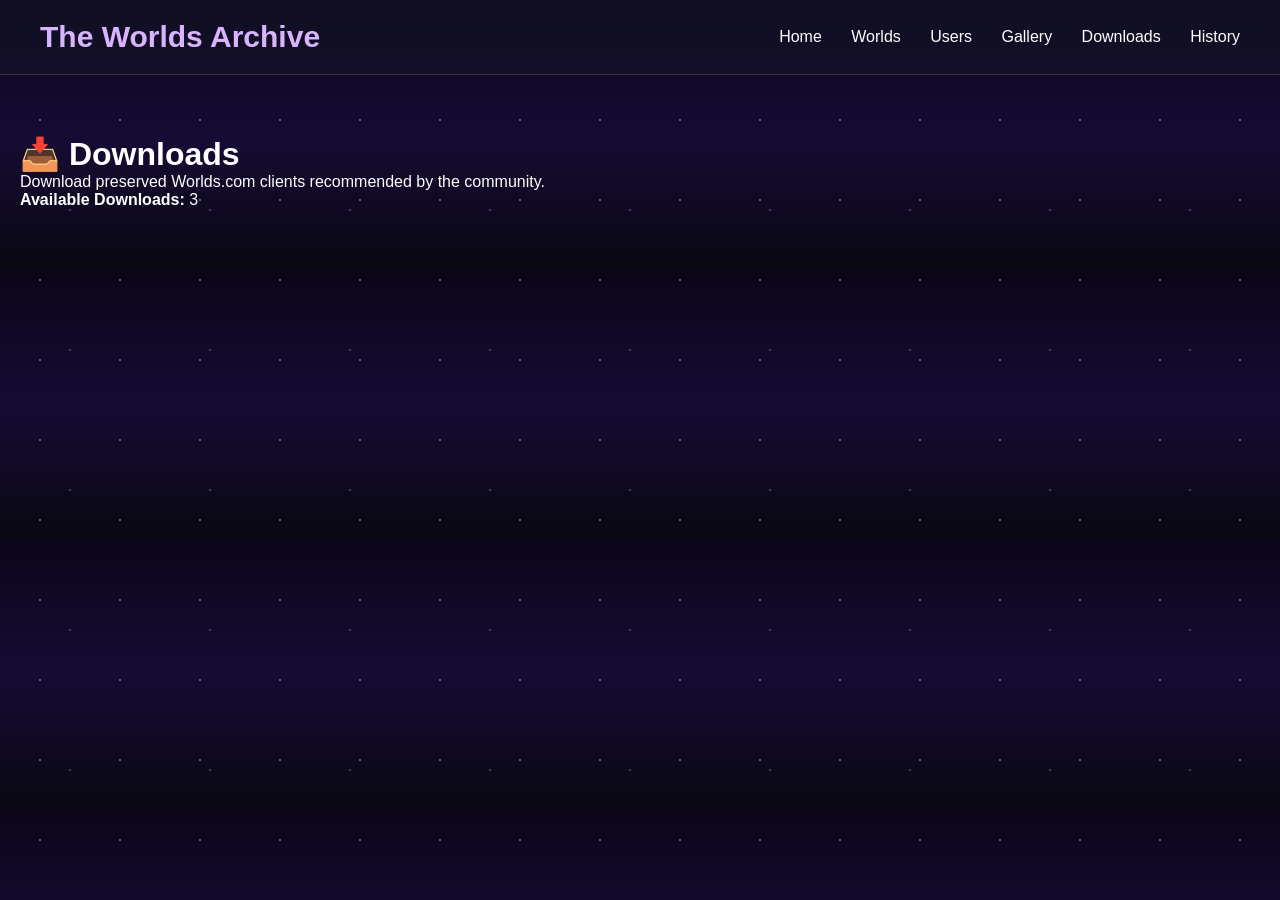
==== downloads.html @ 633b6e29 "Create downloads.html" ====
<!DOCTYPE html>
<html lang="en">
<head>
<meta charset="UTF-8">
<meta name="viewport" content="width=device-width, initial-scale=1.0">
<title>Downloads - The Worlds Archive</title>

<link rel="stylesheet" href="css/style.css">

<style>
.worlds-container{
max-width:1300px;
margin:auto;
padding:60px 20px;
}

.world-card{
display:flex;
gap:25px;
background:rgba(255,255,255,.08);
border:1px solid rgba(255,255,255,.15);
border-radius:18px;
padding:20px;
margin-bottom:30px;
backdrop-filter:blur(12px);
}

.world-info h2{
margin-bottom:10px;
color:#d8b4fe;
}

.button{
display:inline-block;
margin-top:15px;
padding:12px 22px;
background:#7c3aed;
color:white;
text-decoration:none;
border-radius:10px;
}

.button:hover{
background:#a855f7;
}
</style>

</head>

<body>

<div class="stars"></div>

<header>

<div class="logo">The Worlds Archive</div>

<nav>
<a href="index.html">Home</a>
<a href="worlds.html">Worlds</a>
<a href="users.html">Users</a>
<a href="gallery.html">Gallery</a>
<a href="downloads.html">Downloads</a>
<a href="history.html">History</a>
</nav>

</header>

<div class="worlds-container">

<h1>📥 Downloads</h1>

<p>
Download preserved Worlds.com clients recommended by the community.
</p>

<p><strong>Available Downloads:</strong> 3</p>
---- css/style.css ----
*{
margin:0;
padding:0;
box-sizing:border-box;
font-family:Arial,Helvetica,sans-serif;
}

body{
background:linear-gradient(180deg,#0b0518,#170b35,#090812);
color:white;
overflow-x:hidden;
}

/* Fondo de estrellas */

.stars{
position:fixed;
top:0;
left:0;
width:100%;
height:100%;
background-image:
radial-gradient(white 1px, transparent 1px),
radial-gradient(#b78cff 1px, transparent 1px);
background-size:80px 80px,140px 140px;
opacity:.35;
animation:moveStars 120s linear infinite;
z-index:-1;
}

@keyframes moveStars{
from{
transform:translateY(0);
}
to{
transform:translateY(-800px);
}
}

header{
position:sticky;
top:0;
display:flex;
justify-content:space-between;
align-items:center;
padding:20px 40px;
background:rgba(20,20,40,.65);
backdrop-filter:blur(12px);
border-bottom:1px solid rgba(255,255,255,.15);
}

.logo{
font-size:30px;
font-weight:bold;
color:#d8b4fe;
}

nav a{
text-decoration:none;
color:white;
margin-left:25px;
transition:.3s;
}

nav a:hover{
color:#c084fc;
}

.hero{
padding:100px 20px;
text-align:center;
}

.hero h1{
font-size:65px;
margin-bottom:20px;
color:#ffffff;
text-shadow:0 0 20px #b14cff;
}

.hero p{
font-size:20px;
max-width:900px;
margin:auto;
color:#dddddd;
}

.search{
margin-top:40px;
}

.search input{
width:420px;
max-width:90%;
padding:16px;
border:none;
border-radius:12px;
background:rgba(255,255,255,.08);
color:white;
font-size:17px;
outline:none;
backdrop-filter:blur(8px);
}

.grid{
display:grid;
grid-template-columns:repeat(auto-fit,minmax(260px,1fr));
gap:30px;
padding:60px;
}

.card{
background:rgba(255,255,255,.08);
border:1px solid rgba(255,255,255,.15);
backdrop-filter:blur(12px);
padding:30px;
border-radius:18px;
transition:.35s;
}

.card:hover{
transform:translateY(-10px);
box-shadow:0 0 25px rgba(180,80,255,.6);
}

.card h2{
margin-bottom:15px;
color:#d8b4fe;
}

.card p{
color:#ddd;
line-height:1.6;
}

footer{
padding:35px;
text-align:center;
color:#aaa;
}
.hero-logo{
width:320px;
max-width:90%;
display:block;
margin:0 auto 30px;
image-rendering:pixelated;
filter:drop-shadow(0 0 20px rgba(170,80,255,.8));
}

.creator{
margin-bottom:30px;
font-size:18px;
color:#d8b4fe;
line-height:1.8;
text-align:center;
}

.creator strong{
color:#ffffff;
}
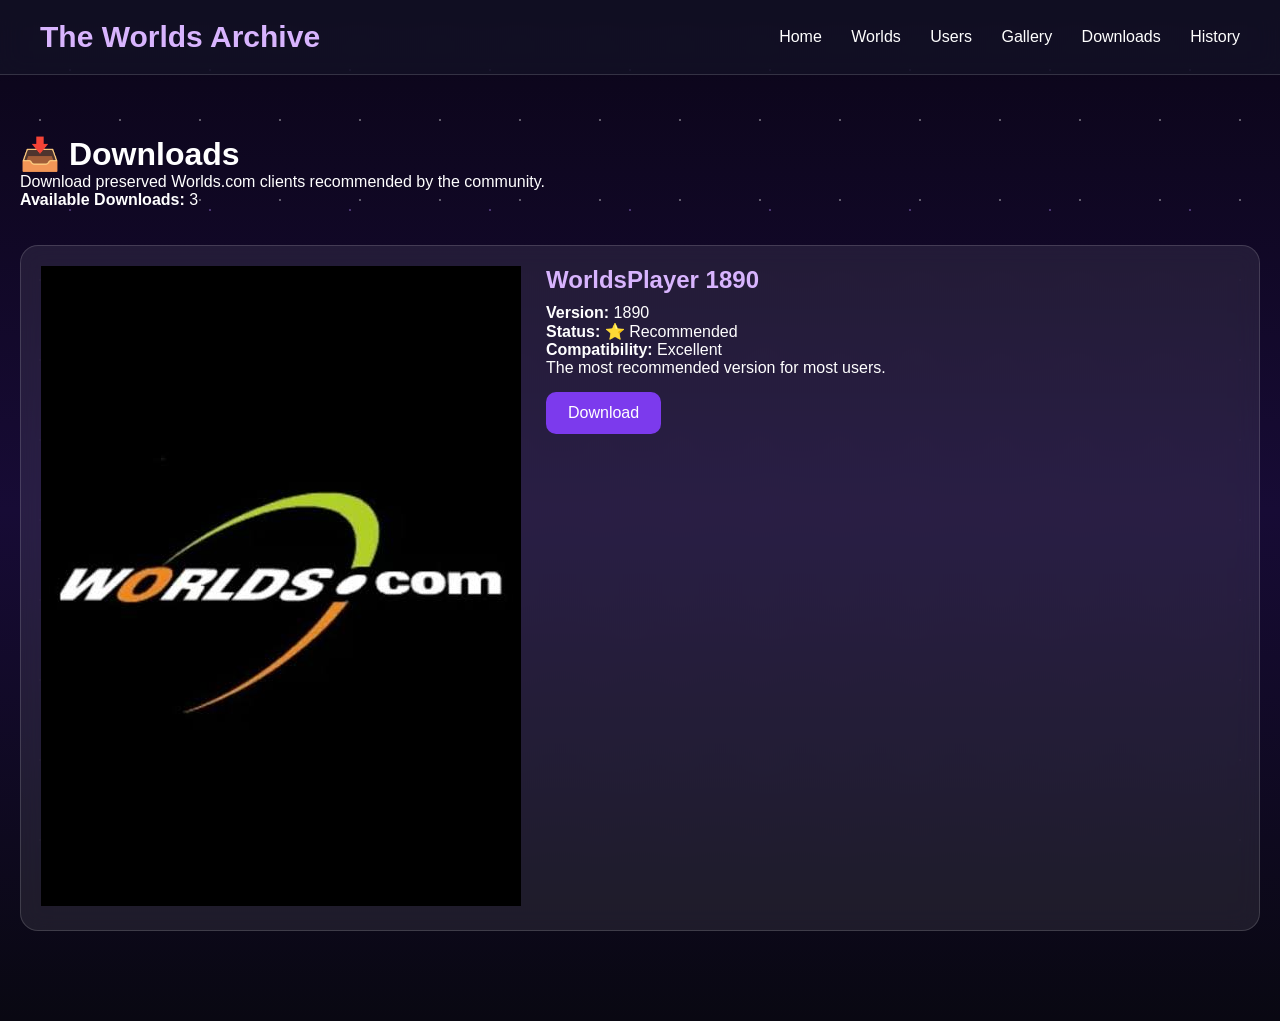
==== commit 11ae2681: "Update downloads.html" ====
--- a/downloads.html
+++ b/downloads.html
@@ -75,3 +75,30 @@
 </p>
 
 <p><strong>Available Downloads:</strong> 3</p>
+<br><br>
+
+<div class="world-card">
+
+<div class="world-image">
+<img src="images/worlds-logo.png" alt="Worlds.com Logo">
+</div>
+
+<div class="world-info">
+
+<h2>WorldsPlayer 1890</h2>
+
+<p><b>Version:</b> 1890</p>
+
+<p><b>Status:</b> ⭐ Recommended</p>
+
+<p><b>Compatibility:</b> Excellent</p>
+
+<p>The most recommended version for most users.</p>
+
+<a class="button" href="downloads/libreworlds_worldsplayer1890-2.exe" download>
+Download
+</a>
+
+</div>
+
+</div>
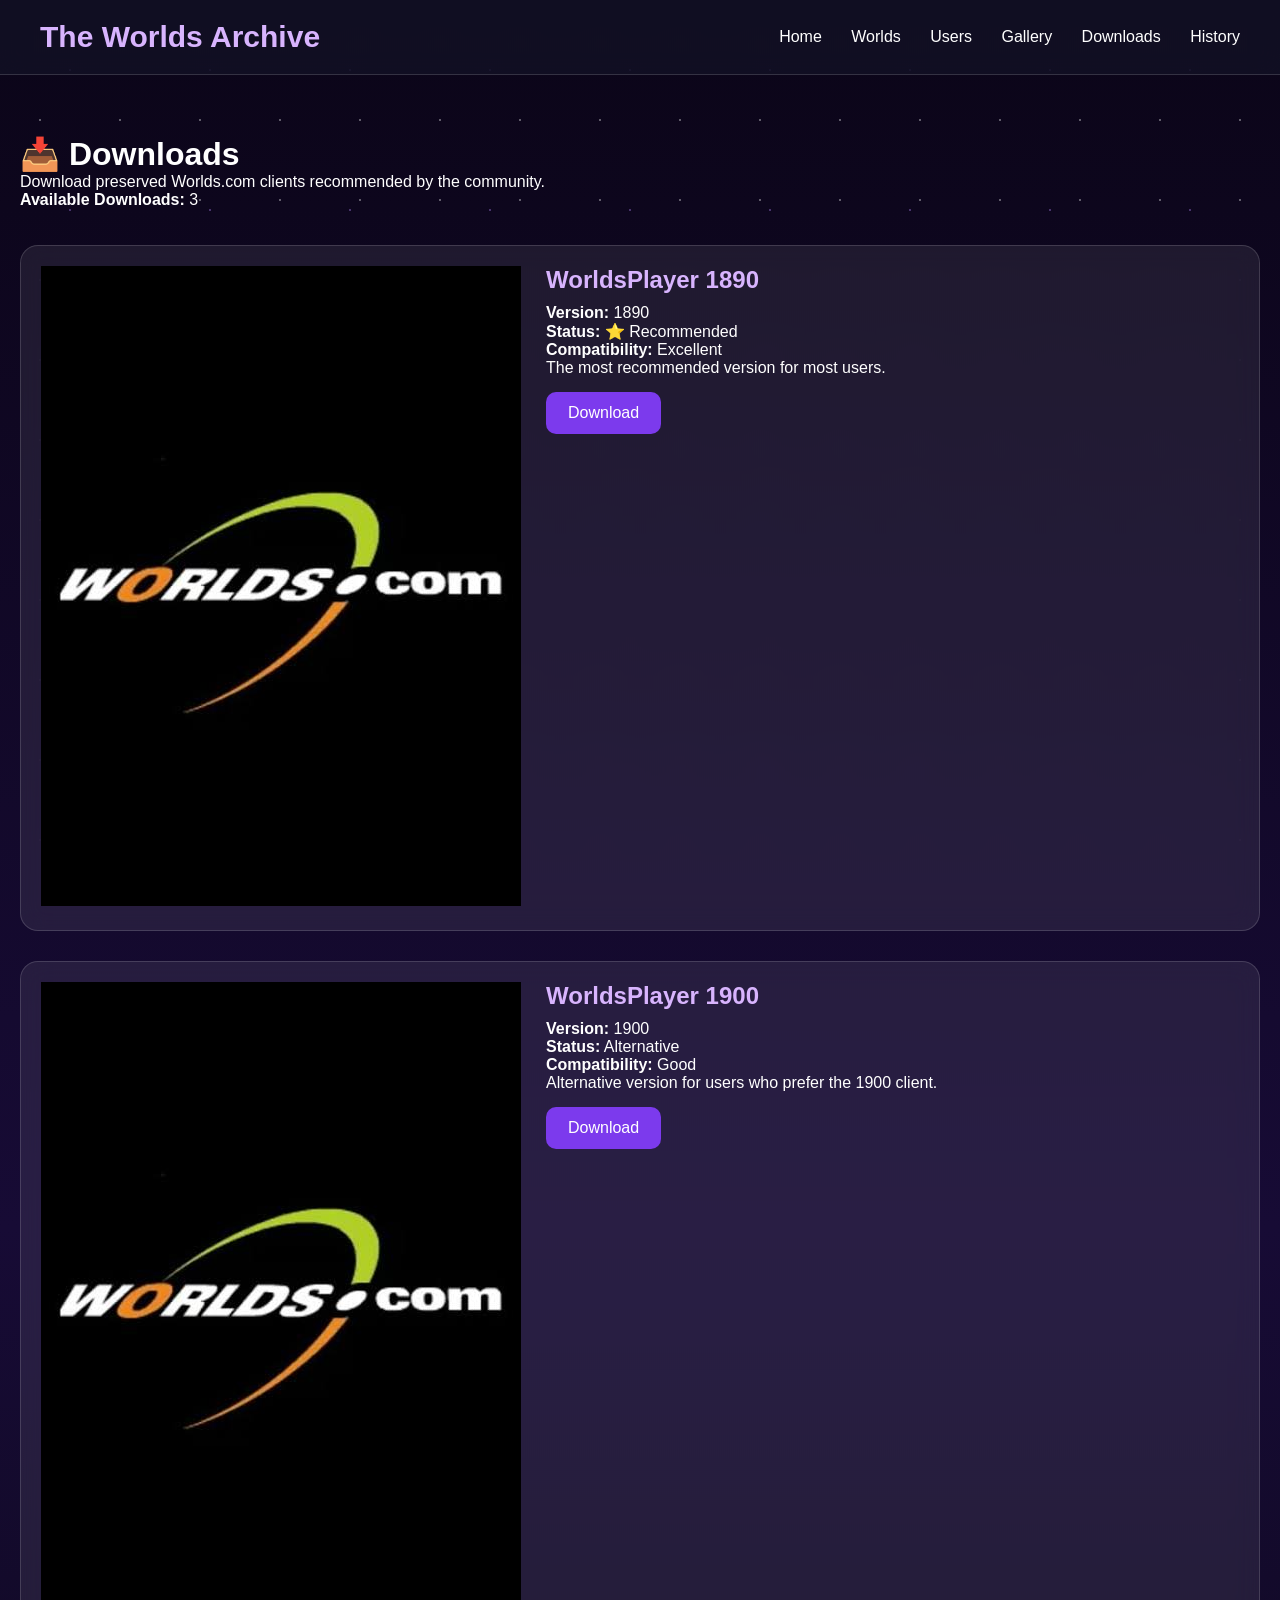
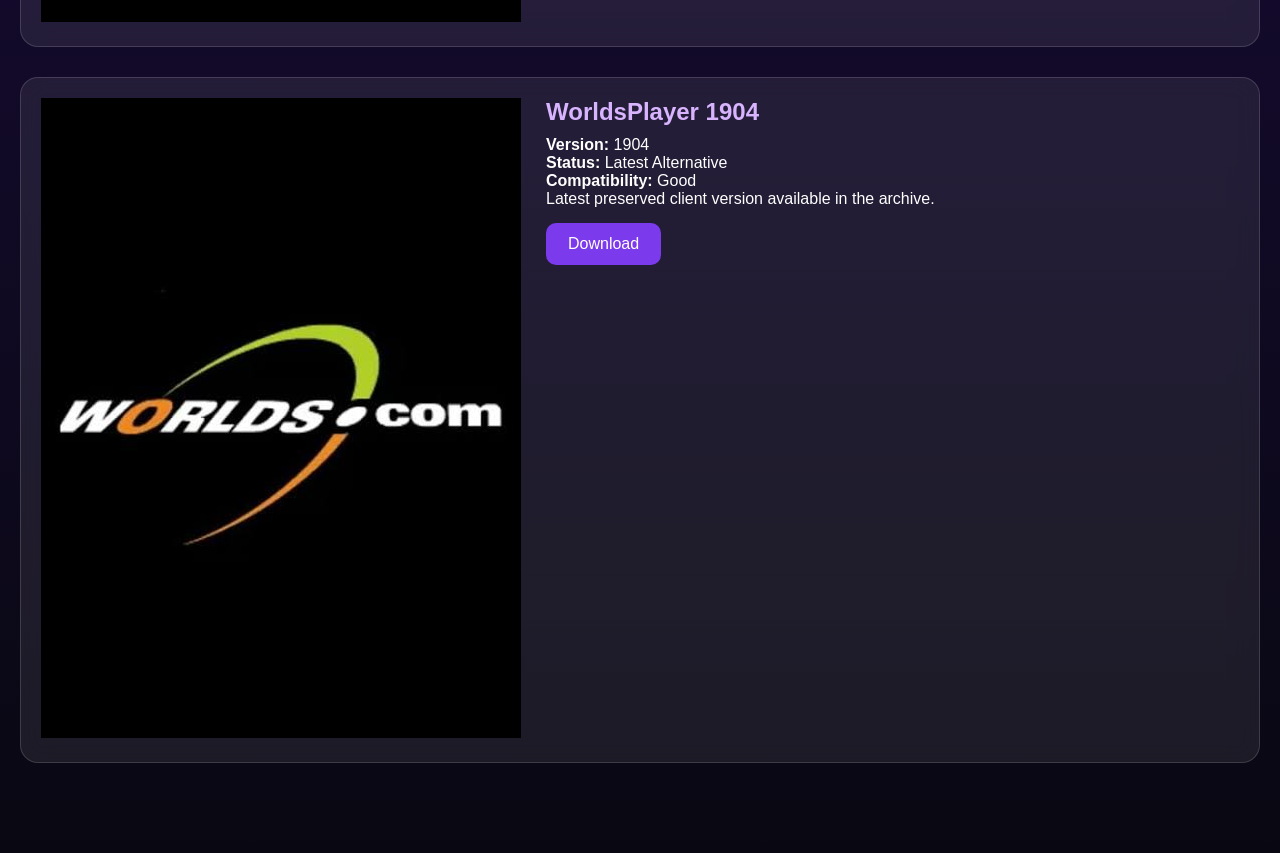
==== commit 536f918c: "Update downloads.html" ====
--- a/downloads.html
+++ b/downloads.html
@@ -102,3 +102,57 @@
 </div>
 
 </div>
+<div class="world-card">
+
+<div class="world-image">
+<img src="images/worlds-logo.png" alt="Worlds.com Logo">
+</div>
+
+<div class="world-info">
+
+<h2>WorldsPlayer 1900</h2>
+
+<p><b>Version:</b> 1900</p>
+
+<p><b>Status:</b> Alternative</p>
+
+<p><b>Compatibility:</b> Good</p>
+
+<p>Alternative version for users who prefer the 1900 client.</p>
+
+<a class="button" href="downloads/libreworlds_worldsplayer1900-4.exe" download>
+Download
+</a>
+
+</div>
+
+</div>
+<div class="world-card">
+
+<div class="world-image">
+<img src="images/worlds-logo.png" alt="Worlds.com Logo">
+</div>
+
+<div class="world-info">
+
+<h2>WorldsPlayer 1904</h2>
+
+<p><b>Version:</b> 1904</p>
+
+<p><b>Status:</b> Latest Alternative</p>
+
+<p><b>Compatibility:</b> Good</p>
+
+<p>Latest preserved client version available in the archive.</p>
+
+<a class="button" href="downloads/libreworlds_worldsplayer1904-1.exe" download>
+Download
+</a>
+
+</div>
+
+</div>
+</div>
+
+</body>
+</html>
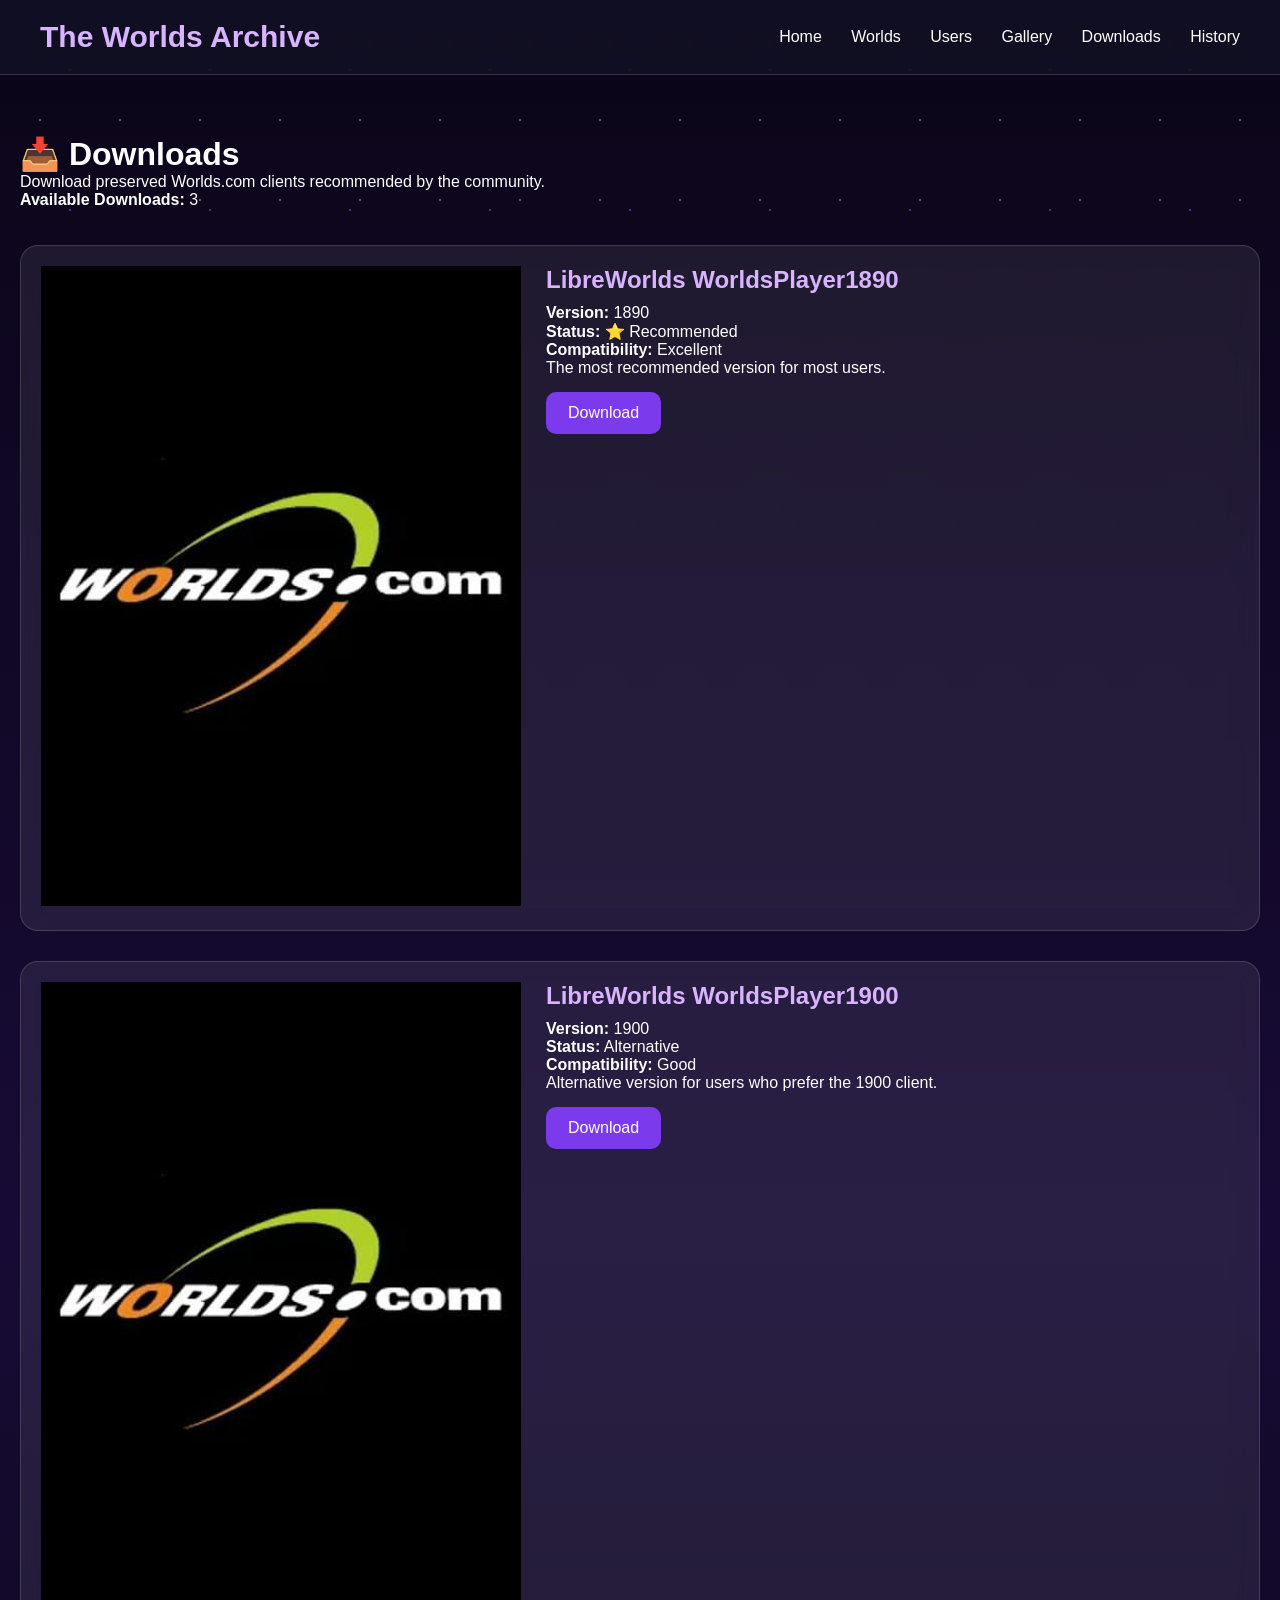
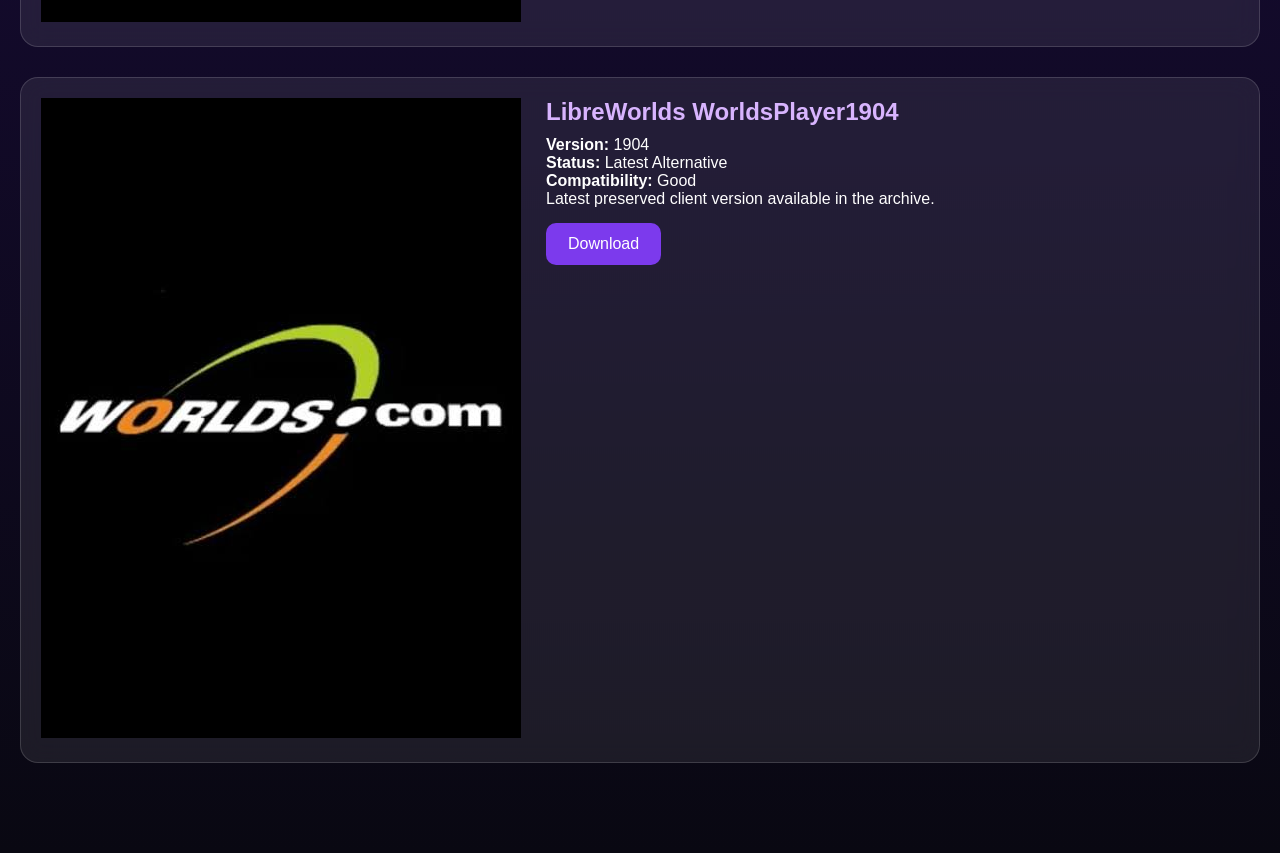
==== commit 24e97404: "Update downloads.html" ====
--- a/downloads.html
+++ b/downloads.html
@@ -85,7 +85,7 @@
 
 <div class="world-info">
 
-<h2>WorldsPlayer 1890</h2>
+<h2>LibreWorlds WorldsPlayer1890</h2>
 
 <p><b>Version:</b> 1890</p>
 
@@ -110,7 +110,7 @@
 
 <div class="world-info">
 
-<h2>WorldsPlayer 1900</h2>
+<h2>LibreWorlds WorldsPlayer1900</h2>
 
 <p><b>Version:</b> 1900</p>
 
@@ -135,7 +135,7 @@
 
 <div class="world-info">
 
-<h2>WorldsPlayer 1904</h2>
+<h2>LibreWorlds WorldsPlayer1904</h2>
 
 <p><b>Version:</b> 1904</p>
 
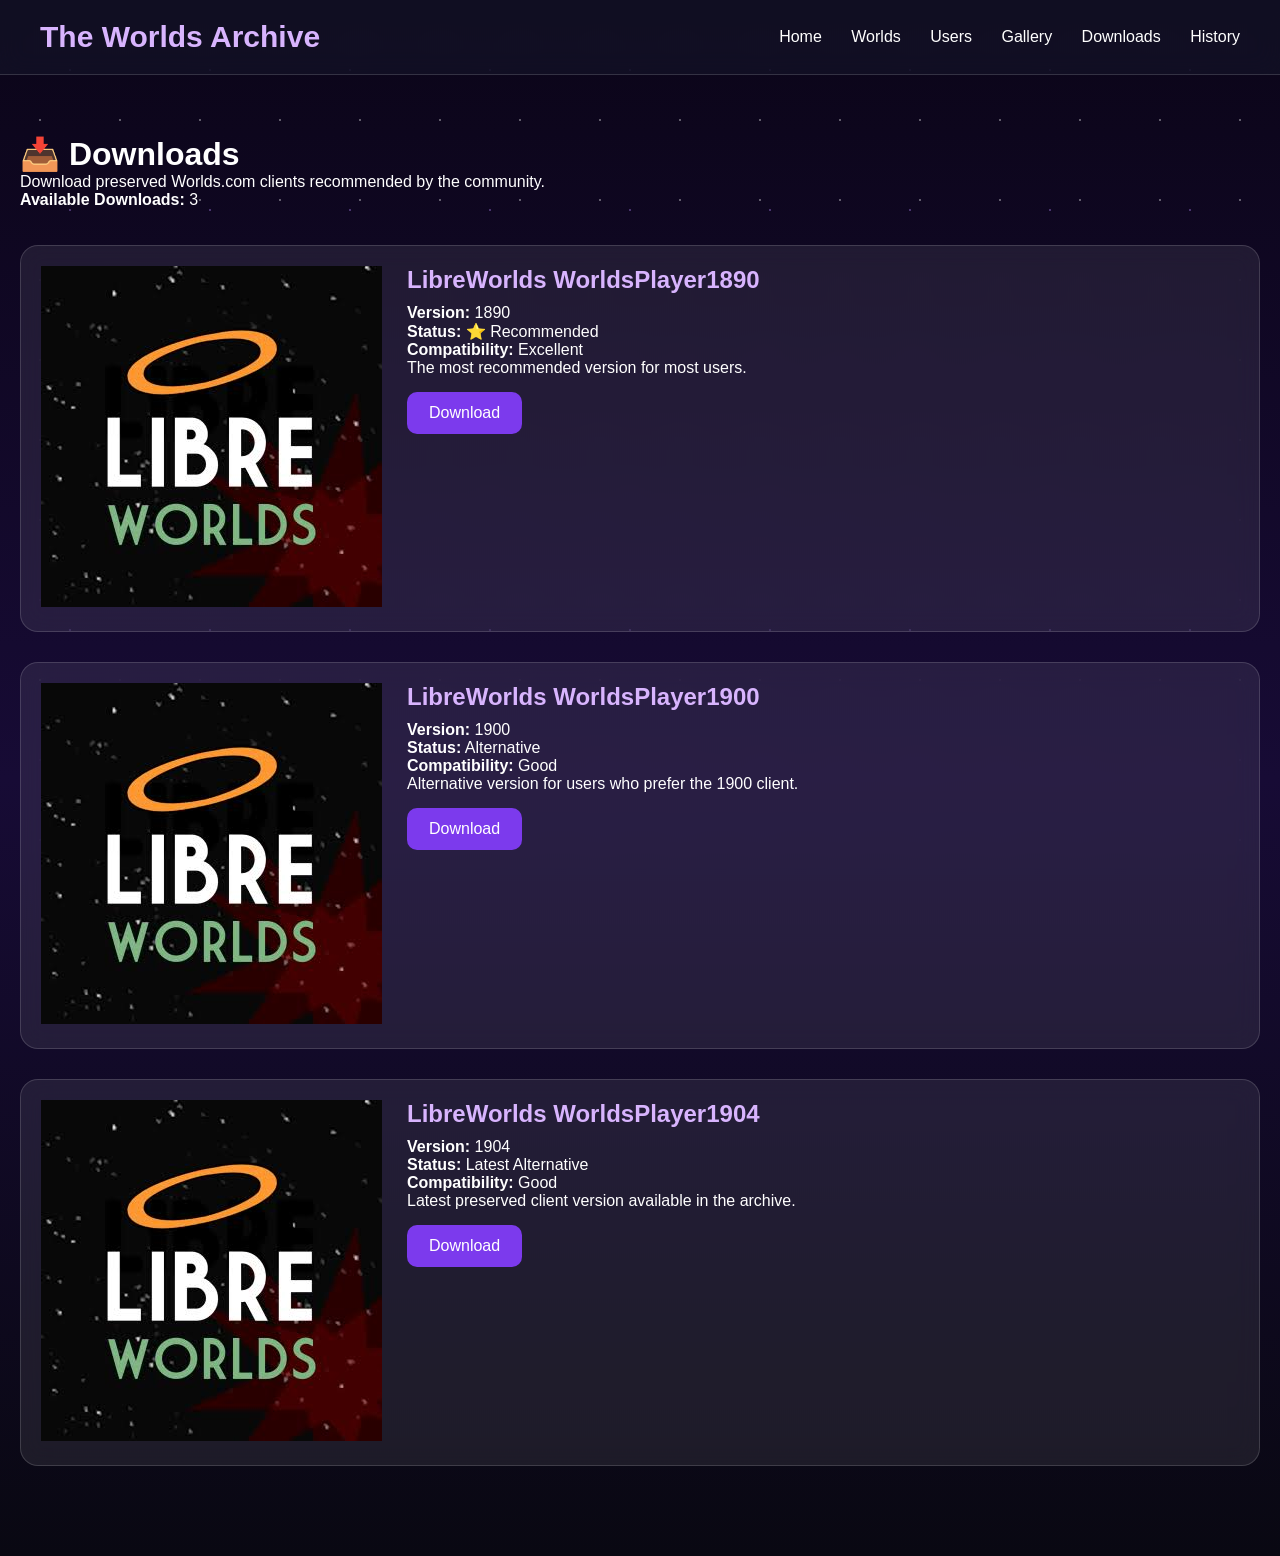
==== commit 2643fc85: "Update downloads.html" ====
--- a/downloads.html
+++ b/downloads.html
@@ -80,7 +80,7 @@
 <div class="world-card">
 
 <div class="world-image">
-<img src="images/worlds-logo.png" alt="Worlds.com Logo">
+<img src="images/libreworlds-logo.png" alt="LibreWorlds Logo">
 </div>
 
 <div class="world-info">
@@ -105,7 +105,7 @@
 <div class="world-card">
 
 <div class="world-image">
-<img src="images/worlds-logo.png" alt="Worlds.com Logo">
+<img src="images/libreworlds-logo.png" alt="LibreWorlds Logo">
 </div>
 
 <div class="world-info">
@@ -130,7 +130,7 @@
 <div class="world-card">
 
 <div class="world-image">
-<img src="images/worlds-logo.png" alt="Worlds.com Logo">
+<img src="images/libreworlds-logo.png" alt="LibreWorlds Logo">
 </div>
 
 <div class="world-info">
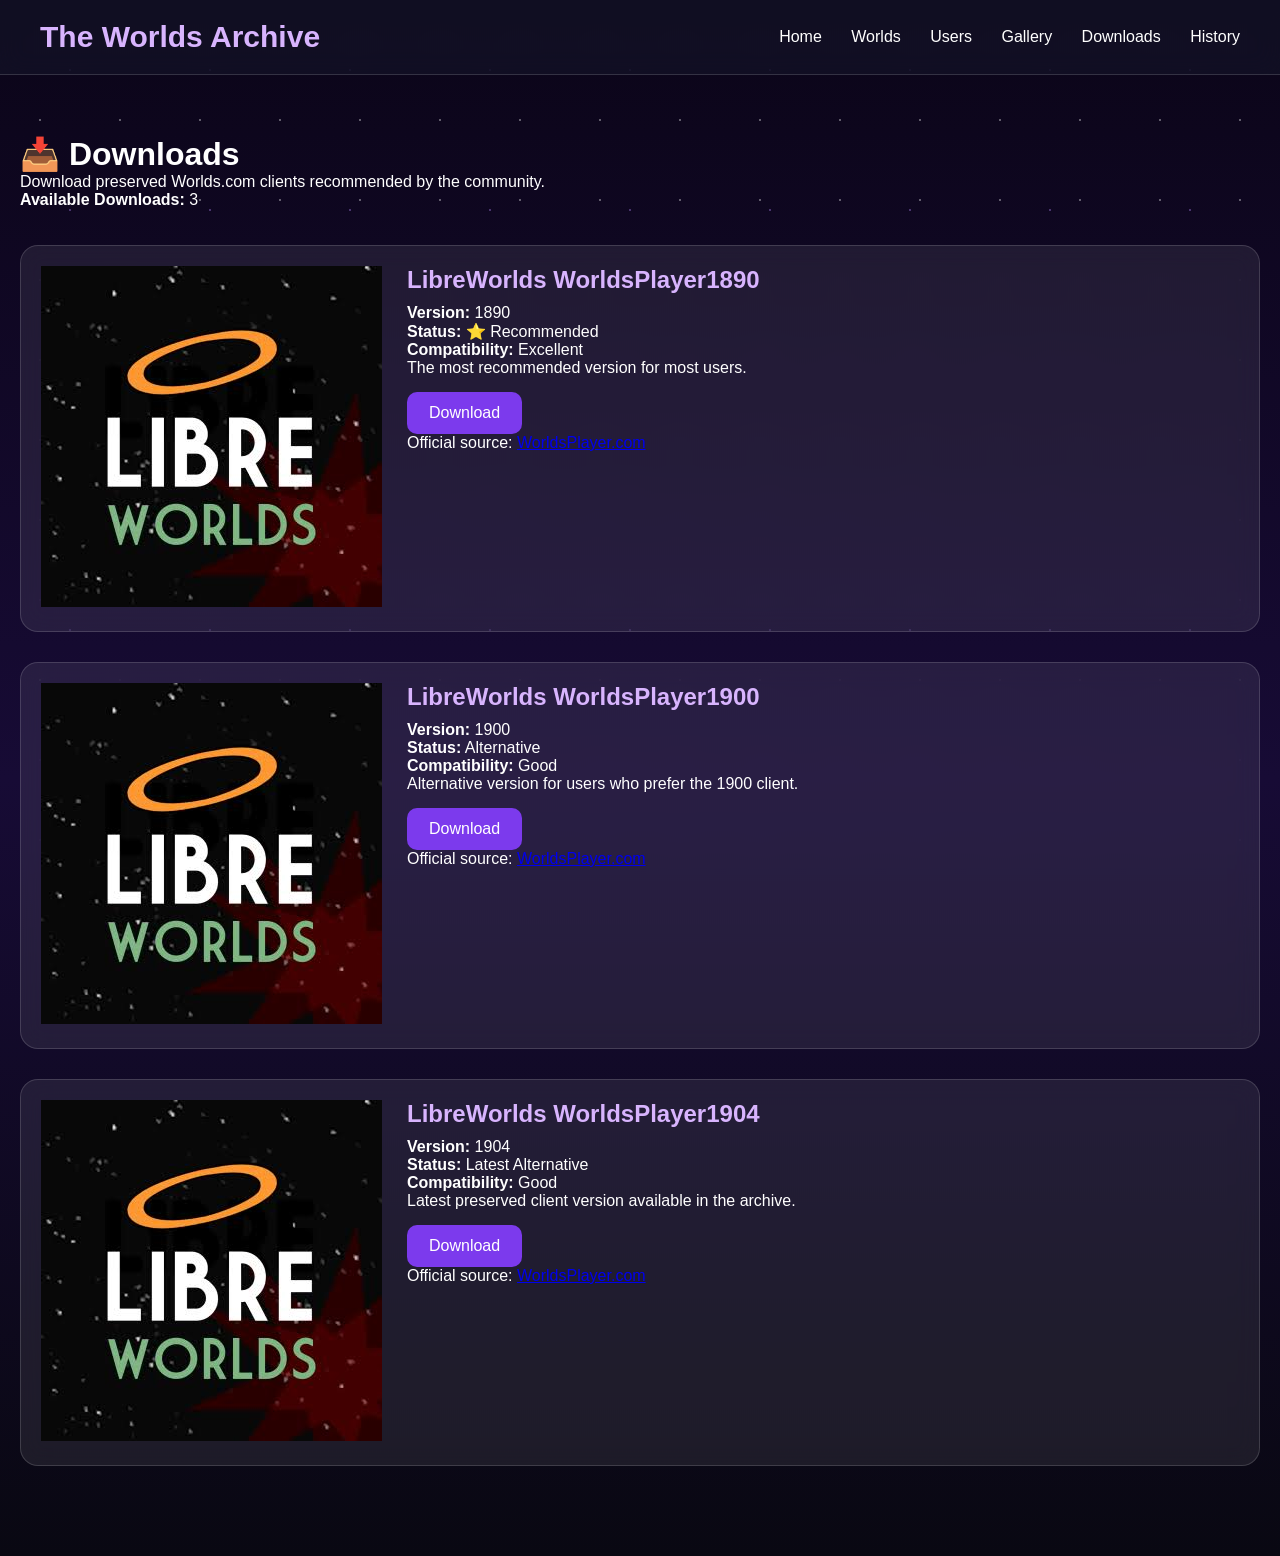
==== commit 693931c4: "Update downloads.html" ====
--- a/downloads.html
+++ b/downloads.html
@@ -99,6 +99,13 @@
 Download
 </a>
 
+  <p>
+Official source:
+<a href="https://www.worldsplayer.com" target="_blank">
+WorldsPlayer.com
+</a>
+</p>
+
 </div>
 
 </div>
@@ -123,6 +130,13 @@
 <a class="button" href="downloads/libreworlds_worldsplayer1900-4.exe" download>
 Download
 </a>
+
+  <p>
+Official source:
+<a href="https://www.worldsplayer.com" target="_blank">
+WorldsPlayer.com
+</a>
+</p>
 
 </div>
 
@@ -149,6 +163,13 @@
 Download
 </a>
 
+  <p>
+Official source:
+<a href="https://www.worldsplayer.com" target="_blank">
+WorldsPlayer.com
+</a>
+</p>
+
 </div>
 
 </div>
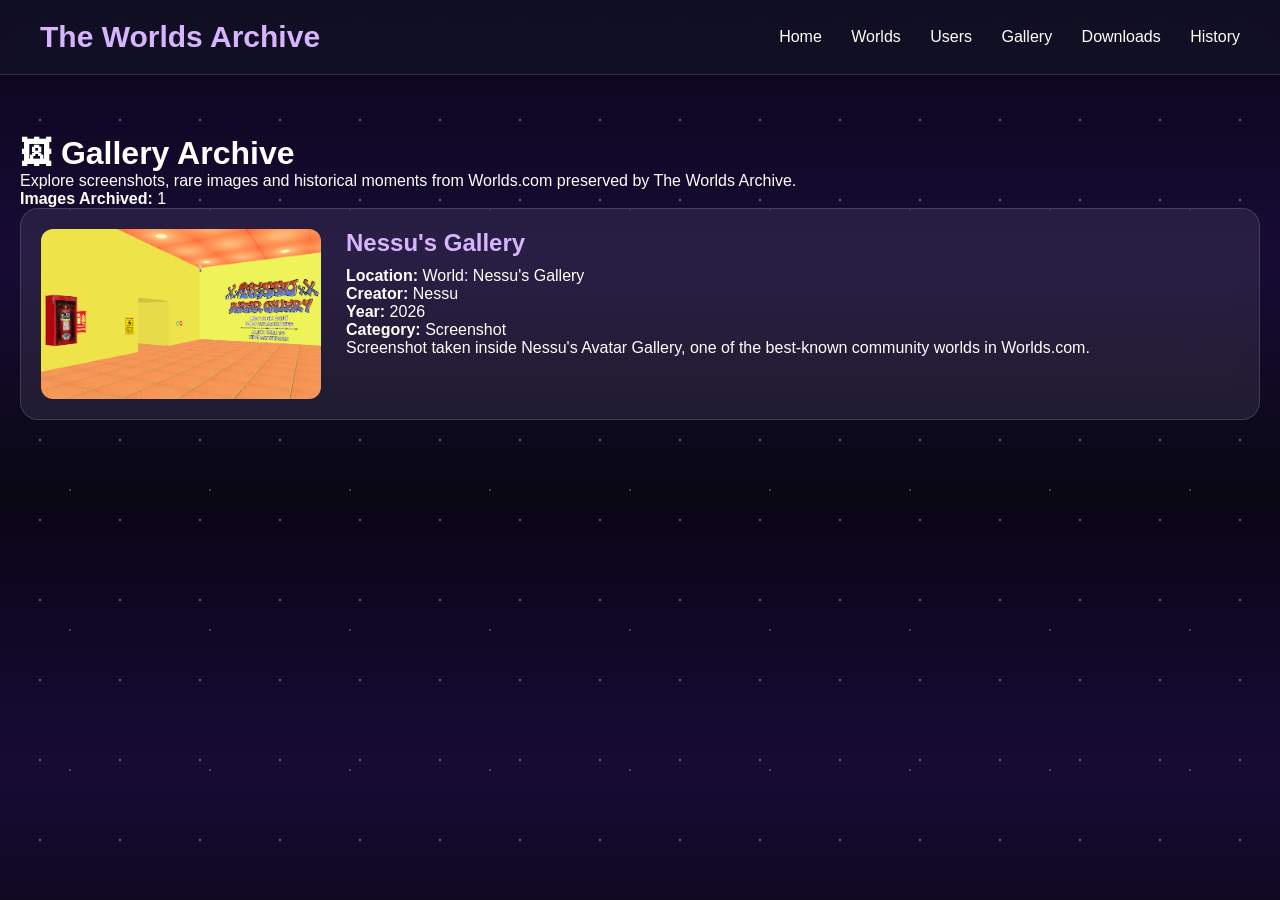
==== commit cc0ba50e: "Update downloads.html" ====
--- a/downloads.html
+++ b/downloads.html
@@ -1,9 +1,9 @@
 <!DOCTYPE html>
-<html lang="en">
+<html lang="es">
 <head>
 <meta charset="UTF-8">
 <meta name="viewport" content="width=device-width, initial-scale=1.0">
-<title>Downloads - The Worlds Archive</title>
+<title>Gallery - The Worlds Archive</title>
 
 <link rel="stylesheet" href="css/style.css">
 
@@ -23,6 +23,20 @@
 padding:20px;
 margin-bottom:30px;
 backdrop-filter:blur(12px);
+}
+
+.world-image{
+width:280px;
+height:170px;
+border-radius:12px;
+overflow:hidden;
+}
+
+.world-image img{
+width:100%;
+height:100%;
+object-fit:cover;
+display:block;
 }
 
 .world-info h2{
@@ -59,6 +73,7 @@
 <a href="index.html">Home</a>
 <a href="worlds.html">Worlds</a>
 <a href="users.html">Users</a>
+
 <a href="gallery.html">Gallery</a>
 <a href="downloads.html">Downloads</a>
 <a href="history.html">History</a>
@@ -68,112 +83,41 @@
 
 <div class="worlds-container">
 
-<h1>📥 Downloads</h1>
-
+<h1>🖼 Gallery Archive</h1>
 <p>
-Download preserved Worlds.com clients recommended by the community.
+Explore screenshots, rare images and historical moments from Worlds.com preserved by The Worlds Archive.
 </p>
 
-<p><strong>Available Downloads:</strong> 3</p>
-<br><br>
+<p><strong>Images Archived:</strong> 1</p>
+
+
 
 <div class="world-card">
 
 <div class="world-image">
-<img src="images/libreworlds-logo.png" alt="LibreWorlds Logo">
+  <img src="images/galeria de nessu.png" alt="Xx_Nessu_xX">
 </div>
 
 <div class="world-info">
 
-<h2>LibreWorlds WorldsPlayer1890</h2>
+<h2>Nessu's Gallery</h2>
 
-<p><b>Version:</b> 1890</p>
+<p><b>Location:</b> World: Nessu's Gallery</p>
 
-<p><b>Status:</b> ⭐ Recommended</p>
+<p><b>Creator:</b> Nessu</p>
 
-<p><b>Compatibility:</b> Excellent</p>
+<p><b>Year:</b> 2026</p>
 
-<p>The most recommended version for most users.</p>
+<p><b>Category:</b> Screenshot</p>
 
-<a class="button" href="downloads/libreworlds_worldsplayer1890-2.exe" download>
-Download
-</a>
-
-  <p>
-Official source:
-<a href="https://www.worldsplayer.com" target="_blank">
-WorldsPlayer.com
-</a>
+<p>
+Screenshot taken inside Nessu's Avatar Gallery, one of the best-known community worlds in Worlds.com.
 </p>
 
 </div>
 
 </div>
-<div class="world-card">
 
-<div class="world-image">
-<img src="images/libreworlds-logo.png" alt="LibreWorlds Logo">
-</div>
-
-<div class="world-info">
-
-<h2>LibreWorlds WorldsPlayer1900</h2>
-
-<p><b>Version:</b> 1900</p>
-
-<p><b>Status:</b> Alternative</p>
-
-<p><b>Compatibility:</b> Good</p>
-
-<p>Alternative version for users who prefer the 1900 client.</p>
-
-<a class="button" href="downloads/libreworlds_worldsplayer1900-4.exe" download>
-Download
-</a>
-
-  <p>
-Official source:
-<a href="https://www.worldsplayer.com" target="_blank">
-WorldsPlayer.com
-</a>
-</p>
-
-</div>
-
-</div>
-<div class="world-card">
-
-<div class="world-image">
-<img src="images/libreworlds-logo.png" alt="LibreWorlds Logo">
-</div>
-
-<div class="world-info">
-
-<h2>LibreWorlds WorldsPlayer1904</h2>
-
-<p><b>Version:</b> 1904</p>
-
-<p><b>Status:</b> Latest Alternative</p>
-
-<p><b>Compatibility:</b> Good</p>
-
-<p>Latest preserved client version available in the archive.</p>
-
-<a class="button" href="downloads/libreworlds_worldsplayer1904-1.exe" download>
-Download
-</a>
-
-  <p>
-Official source:
-<a href="https://www.worldsplayer.com" target="_blank">
-WorldsPlayer.com
-</a>
-</p>
-
-</div>
-
-</div>
-</div>
-
+<script src="js/animations.js" defer></script>
 </body>
 </html>
--- a/css/style.css
+++ b/css/style.css
@@ -158,3 +158,69 @@
 .creator strong{
 color:#ffffff;
 }
+.donation-section {
+    text-align: center;
+    margin: 10px auto 0;
+    padding: 15px;
+    max-width: 600px;
+    border-radius: 20px;
+    background: rgba(255, 255, 255, 0.08);
+    backdrop-filter: blur(10px);
+}
+
+.donation-section h2 {
+    margin-bottom: 10px;
+}
+
+.donation-section p {
+    opacity: 0.8;
+    margin-bottom: 20px;
+}
+
+.donate-button {
+    display: inline-block;
+    padding: 12px 24px;
+    border-radius: 12px;
+    text-decoration: none;
+    color: white;
+    background: #7c3aed;
+    font-weight: bold;
+    transition: 0.2s;
+}
+
+.donate-button:hover {
+    transform: scale(1.05);
+}
+.contact-section {
+    text-align: center;
+    margin: 40px auto;
+    padding: 30px;
+    max-width: 600px;
+    border-radius: 20px;
+    background: rgba(255, 255, 255, 0.08);
+    backdrop-filter: blur(10px);
+}
+
+.contact-section h2 {
+    margin-bottom: 10px;
+}
+
+.contact-section p {
+    opacity: 0.8;
+    margin-bottom: 20px;
+}
+
+.contact-button {
+    display: inline-block;
+    padding: 12px 24px;
+    border-radius: 12px;
+    text-decoration: none;
+    color: white;
+    background: #7c3aed;
+    font-weight: bold;
+    transition: 0.2s;
+}
+
+.contact-button:hover {
+    transform: scale(1.05);
+}
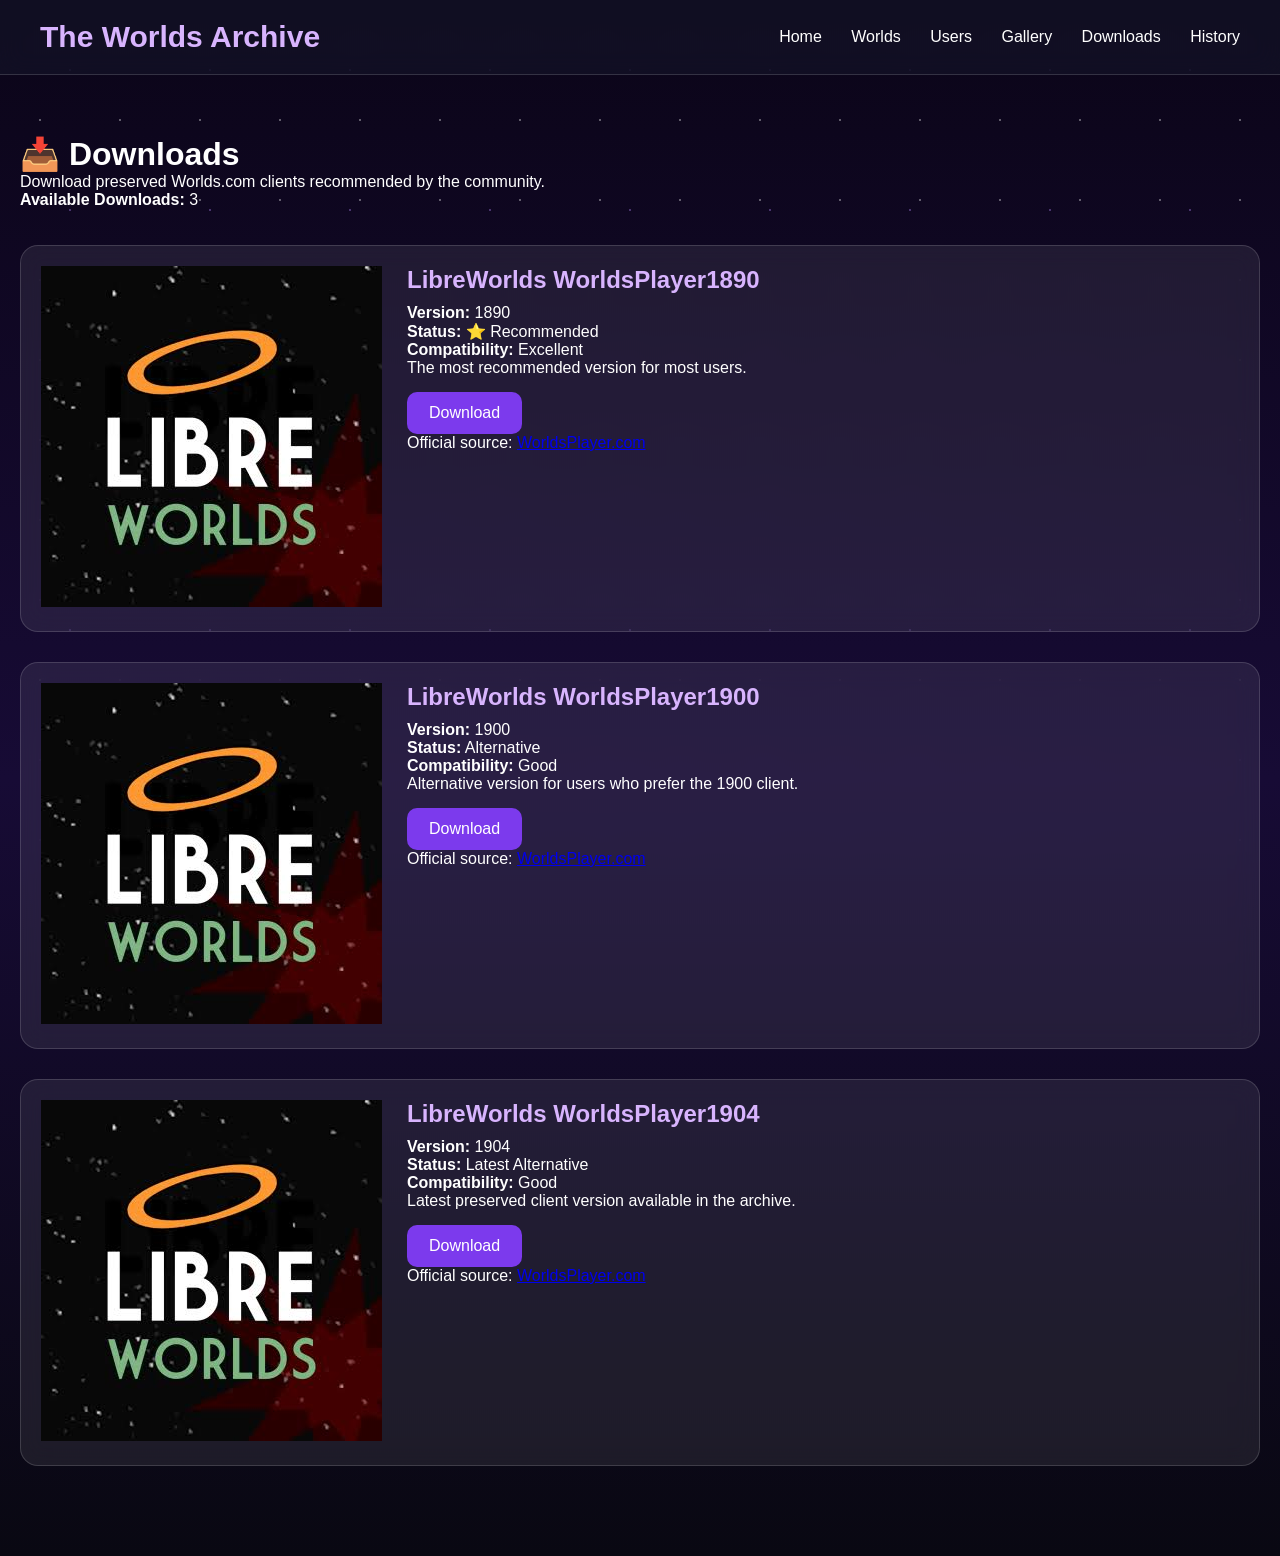
==== commit c4d2d09f: "Update downloads.html" ====
--- a/downloads.html
+++ b/downloads.html
@@ -1,9 +1,9 @@
 <!DOCTYPE html>
-<html lang="es">
+<html lang="en">
 <head>
 <meta charset="UTF-8">
 <meta name="viewport" content="width=device-width, initial-scale=1.0">
-<title>Gallery - The Worlds Archive</title>
+<title>Downloads - The Worlds Archive</title>
 
 <link rel="stylesheet" href="css/style.css">
 
@@ -23,20 +23,6 @@
 padding:20px;
 margin-bottom:30px;
 backdrop-filter:blur(12px);
-}
-
-.world-image{
-width:280px;
-height:170px;
-border-radius:12px;
-overflow:hidden;
-}
-
-.world-image img{
-width:100%;
-height:100%;
-object-fit:cover;
-display:block;
 }
 
 .world-info h2{
@@ -73,7 +59,6 @@
 <a href="index.html">Home</a>
 <a href="worlds.html">Worlds</a>
 <a href="users.html">Users</a>
-
 <a href="gallery.html">Gallery</a>
 <a href="downloads.html">Downloads</a>
 <a href="history.html">History</a>
@@ -83,40 +68,112 @@
 
 <div class="worlds-container">
 
-<h1>🖼 Gallery Archive</h1>
+<h1>📥 Downloads</h1>
+
 <p>
-Explore screenshots, rare images and historical moments from Worlds.com preserved by The Worlds Archive.
+Download preserved Worlds.com clients recommended by the community.
 </p>
 
-<p><strong>Images Archived:</strong> 1</p>
-
-
+<p><strong>Available Downloads:</strong> 3</p>
+<br><br>
 
 <div class="world-card">
 
 <div class="world-image">
-  <img src="images/galeria de nessu.png" alt="Xx_Nessu_xX">
+<img src="images/libreworlds-logo.png" alt="LibreWorlds Logo">
 </div>
 
 <div class="world-info">
 
-<h2>Nessu's Gallery</h2>
+<h2>LibreWorlds WorldsPlayer1890</h2>
 
-<p><b>Location:</b> World: Nessu's Gallery</p>
+<p><b>Version:</b> 1890</p>
 
-<p><b>Creator:</b> Nessu</p>
+<p><b>Status:</b> ⭐ Recommended</p>
 
-<p><b>Year:</b> 2026</p>
+<p><b>Compatibility:</b> Excellent</p>
 
-<p><b>Category:</b> Screenshot</p>
+<p>The most recommended version for most users.</p>
 
-<p>
-Screenshot taken inside Nessu's Avatar Gallery, one of the best-known community worlds in Worlds.com.
+<a class="button" href="downloads/libreworlds_worldsplayer1890-2.exe" download>
+Download
+</a>
+
+  <p>
+Official source:
+<a href="https://www.worldsplayer.com" target="_blank">
+WorldsPlayer.com
+</a>
 </p>
 
 </div>
 
 </div>
+<div class="world-card">
+
+<div class="world-image">
+<img src="images/libreworlds-logo.png" alt="LibreWorlds Logo">
+</div>
+
+<div class="world-info">
+
+<h2>LibreWorlds WorldsPlayer1900</h2>
+
+<p><b>Version:</b> 1900</p>
+
+<p><b>Status:</b> Alternative</p>
+
+<p><b>Compatibility:</b> Good</p>
+
+<p>Alternative version for users who prefer the 1900 client.</p>
+
+<a class="button" href="downloads/libreworlds_worldsplayer1900-4.exe" download>
+Download
+</a>
+
+  <p>
+Official source:
+<a href="https://www.worldsplayer.com" target="_blank">
+WorldsPlayer.com
+</a>
+</p>
+
+</div>
+
+</div>
+<div class="world-card">
+
+<div class="world-image">
+<img src="images/libreworlds-logo.png" alt="LibreWorlds Logo">
+</div>
+
+<div class="world-info">
+
+<h2>LibreWorlds WorldsPlayer1904</h2>
+
+<p><b>Version:</b> 1904</p>
+
+<p><b>Status:</b> Latest Alternative</p>
+
+<p><b>Compatibility:</b> Good</p>
+
+<p>Latest preserved client version available in the archive.</p>
+
+<a class="button" href="downloads/libreworlds_worldsplayer1904-1.exe" download>
+Download
+</a>
+
+  <p>
+Official source:
+<a href="https://www.worldsplayer.com" target="_blank">
+WorldsPlayer.com
+</a>
+</p>
+
+</div>
+
+</div>
+</div>
 
 <script src="js/animations.js" defer></script>
 </body>
